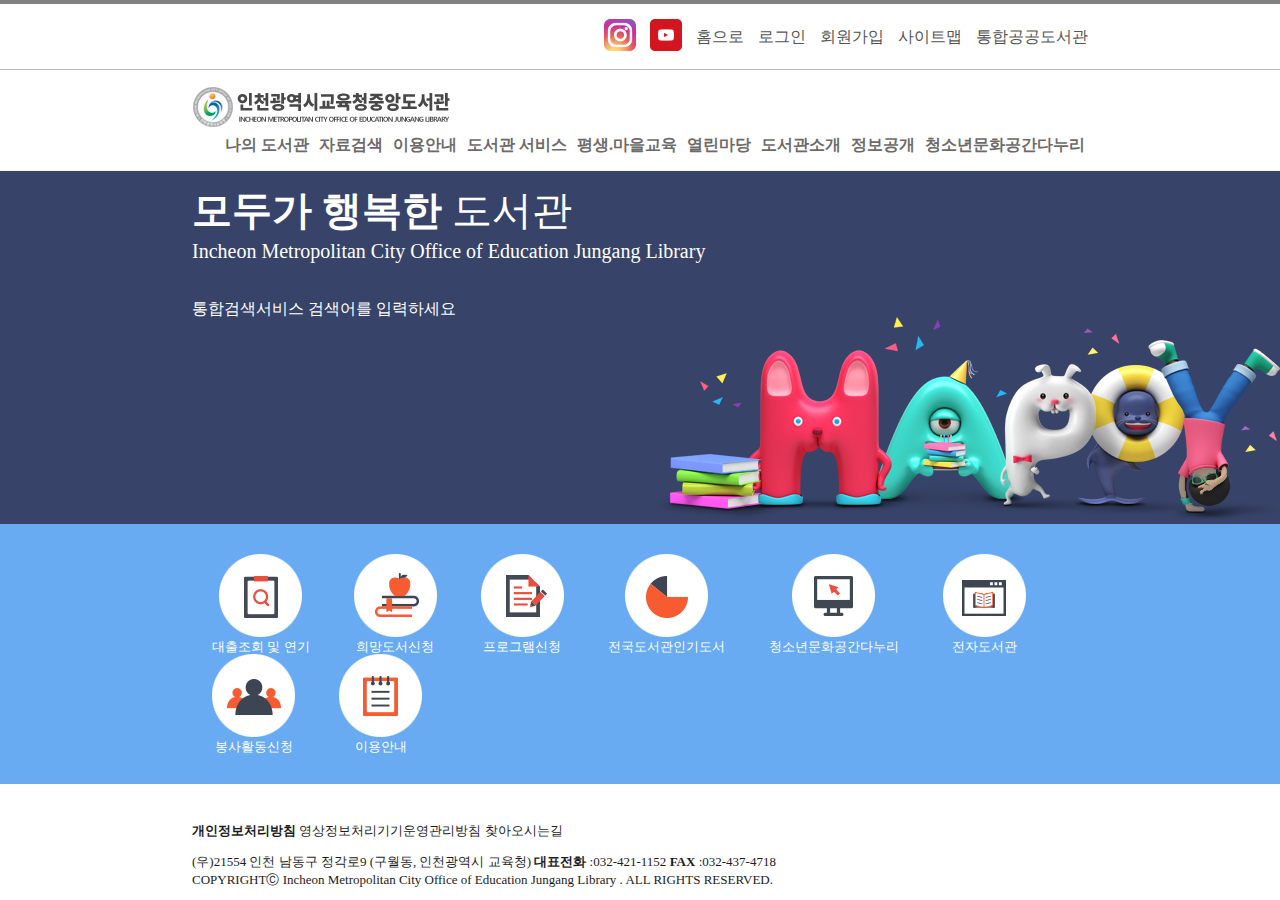
==== HTML,CSS,JS/220216_IL/index.html @ 2d456b8a "first commit" ====
<!DOCTYPE html>
<html lang="en">
<head>
    <meta charset="UTF-8">
    <meta http-equiv="X-UA-Compatible" content="IE=edge">
    <meta name="viewport" content="width=device-width, initial-scale=1.0">
    <link rel="stylesheet" href="style.css">
    <title>인천광역시교육청중앙도서관</title>
</head>
<body>
    <section class="topWrap">
        <!-- TOP -->
        <header class="topheaderWrap">
            <ul class="top">
                <li class="top instar">
                    <a href="https://www.instagram.com/incheon_jungang_library/">
                        <img src="img/icon_insta.png" alt="instar">
                    </a>
                </li>
                <li class="top youtube">
                    <a href="https://www.youtube.com/channel/UC1sugBj_RlVnmk8GoRQk-4Q">
                        <img src="img/icon_youtube.png" alt="youtube">
                    </a>
                </li>
                <li class="top home">
                    <a href="#">홈으로</a>
                </li>
                <li class="top login">
                    <a href="#">로그인</a>
                </li>
                <li class="top join">
                    <a href="#">회원가입</a>
                </li>
                <li class="top sitemap">
                    <a href="#">사이트맵</a>
                </li>
                <li class="top tonghab">
                    <a href="#">통합공공도서관</a>
                </li>
            </ul>            
        </header>
        <!-- 상단메뉴바 -->
        <nav class="navWrap">
            <a href="#" class="navlogo"><img src="img/jungang_logo.png"></a>
            <div class="menuWrap">
                <ul class="menu">
                    <li class="mainmenu m1">
                        <a href="#">나의 도서관</a>
                        <ul class="submenu">
                            <li><a href="#">도서대출내역</a></li>
                            <li><a href="#">수강신청내역</a></li>
                            <li><a href="#">보관함</a></li>
                            <li><a href="#">게시판/댓글현황</a></li>
                            <li><a href="#">사물함신청내역</a></li>
                            <li><a href="#">회원정보수정</a></li>
                            <li><a href="#">비밀번호변경</a></li>
                            <li><a href="#">회원탈퇴</a></li>
                            <li><a href="#">모바일회원증</a></li>
                            <li><a href="#">인천시민인증</a></li>
                            <li><a href="#">인천학생인증<span>(DLS)</span></a></li>                    
                        </ul>
                    </li>
                    <li class="mainmenu m2">
                        <a href="#">자료검색</a>
                        <ul class="submenu">
                            <li><a href="#">도서관 자료검색</a></li>
                            <li><a href="#">스마트도서관 자료검색</a></li>
                            <li><a href="#">연속간행물 안내</a></li>
                            <li><a href="#">국가자료목록 검색</a></li>
                            <li><a href="#">DVD목록 검색</a></li>
                            <li><a href="#">신착도서 안내</a></li>
                            <li><a href="#">도서대출 베스트</a></li>
                            <li><a href="#">이달의 추천도서</a></li>
                            <li><a href="#">국화국중 원문 DB</a></li>
                            <li><a href="#">WEB DB(DBpia)서비스</a></li>
                            <li><a href="#">희망도서 신청</a></li>                                                
                        </ul>
                    
                    </li>
                    <li class="mainmenu m3">
                        <a href="#">이용안내</a>
                        <ul class="submenu">
                            <li><a href="#">이용안내</a></li>
                            <li><a href="#">자료실 안내</a></li>
                            <li><a href="#">종합열람실 안내</a></li>
                            <li><a href="#">청소년문화공간<다누리></a></li>
                        </ul>                  
                    </li>
                    <li class="mainmenu m4">
                        <a href="#">도서관 서비스</a>
                        <ul class="submenu">
                            <li><a href="#">이달의 행사</a></li>
                            <li><a href="#">순회문고 안내</a></li>
                            <li><a href="#">학교도서관 지원</a></li>
                            <li><a href="#">교율청도서관 상호대차</a></li>
                            <li><a href="#">무료택배대출</a></li>
                            <li><a href="#">국가상호대차서비스(책바다)</a></li>
                            <li><a href="#">책나래서비스</a></li>
                            <li><a href="#">사물함신청</a></li>
                        </ul>          
                        
                    </li>
                    <li class="mainmenu m5">
                        <a href="#">평생.마을교육</a>
                        <ul class="submenu">
                            <li><a href="#">공지사항</a></li>
                            <li><a href="#">마을교육 소개</a></li>
                            <li><a href="#">세부 프로그램 소개</a></li>
                            <li><a href="#">온라인접수</a></li>            
                        </ul>    
                    </li>
                    <li class="mainmenu m6">
                        <a href="#">열린마당</a>
                        <ul class="submenu">
                            <li><a href="#">공지사항</a></li>
                            <li><a href="#">자료비치알림</a></li>
                            <li><a href="#">보도자료</a></li>
                            <li><a href="#">사진 자료실</a></li>
                            <li><a href="#">FAQ</a></li>
                            <li><a href="#">묻고 답하기</a></li>
                            <li><a href="#">자유게시판</a></li>
                            <li><a href="#">설문조사</a></li>
                            <li><a href="#">한 도서관 한 책 캠페인</a></li>
                        </ul>    
                    </li>
                    <li class="mainmenu m7">
                        <a href="#">도서관소개</a>
                        <ul class="submenu">
                            <li><a href="#">도서관현황</a></li>
                            <li><a href="#">주요사업 안내</a></li>
                            <li><a href="#">특색사업 안내</a></li>
                            <li><a href="#">도서관 발간자료</a></li>
                            <li><a href="#">도서관 관련 법규 및 규정</a></li>                           
                        </ul>    
                    </li>
                    <li class="mainmenu m8">
                        <a href="#">정보공개</a>
                        <ul class="submenu">
                            <li><a href="#">정보공개제도 안내</a></li>
                            <li><a href="#">청구 및 처리절차</a></li>
                            <li><a href="#">정보공개 청구</a></li>
                            <li><a href="#">사전정보공개</a></li>
                            <li><a href="#">재정공개</a></li>
                            <li><a href="#">정보목록</a></li>
                            <li><a href="#">사전공표 대상정보</a></li>
                            <li><a href="#">비공개대상 세부기준</a></li>
                            <li><a href="#">공공데이터 개방</a></li>
                            <li><a href="#">계약과정 정보공개</a></li>
                        </ul>    
                    </li>
                    <li class="mainmenu m9">
                        <a href="#">청소년문화공간다누리</a>            
                    </li>
                </ul>           
            </div>
        </nav>    
    </section>
    <section class="container">
        <!-- 메뉴바 아래 검색서비스 -->
        <div class="searchboxWrap">
            <div class="textbox">
                <p><strong>모두가 행복한</strong> 도서관</p>
                Incheon Metropolitan City Office of Education Jungang Library
            </div>   
            <div class="searchbox">
                <!-- 검색아이콘 버튼? 라벨? -->
                통합검색서비스 검색어를 입력하세요

            </div>
            <div class="happyimg">
                <img src="img/happy.png">
            </div>
        </div>
        <!-- 퀵메뉴 -->
        <div class="quickmenuboxWrap">
            <div class="quickmenubox">
                <ul class="quickmenu">
                    <li>
                        <a href="#">
                            <img src="img/quickmenu/q1.png">
                            <p>대출조회 및 연기</p>
                        </a>
                                                
                    </li>
                    <li>
                        <a href="#">
                            <img src="img/quickmenu/q2.png">
                            <p>희망도서신청</p>
                        </a>
                    </li>
                    <li>
                        <a href="#">
                            <img src="img/quickmenu/q3.png">
                            <p>프로그램신청</p>
                        </a>
                    </li>
                    <li>
                        <a href="#">
                            <img src="img/quickmenu/q4.png">
                            <p>전국도서관인기도서</p>
                        </a>
                    </li>
                    <li>
                        <a href="#">
                            <img src="img/quickmenu/q5.png">
                            <p>청소년문화공간다누리</p>
                        </a>
                    </li>
                    <li>
                        <a href="#">
                            <img src="img/quickmenu/q6.png">
                            <p>전자도서관</p>
                        </a>
                    </li>
                    <li>
                        <a href="#">
                            <img src="img/quickmenu/q7.png">
                            <p>봉사활동신청</p>
                        </a>
                    </li>
                    <li>
                        <a href="#">
                            <img src="img/quickmenu/q8.png">
                            <p>이용안내</p>
                        </a>
                    </li>                   
                </ul>
            </div>


        </div>
        <!-- tap -->
        <div class="lefttapWrap">

        </div>






    </section>
    <footer>
        <span><a href="#" class="bold">개인정보처리방침</a></span>
        <span><a href="#">영상정보처리기기운영관리방침</a> </span>
        <span><a href="#">찾아오시는길</a></span><br><br> 
        <p>
            (우)21554 인천 남동구 정각로9 (구월동, 인천광역시 교육청) 
            <span class="bold">대표전화</span> :032-421-1152 
            <span class="bold">FAX</span> :032-437-4718
        </p>
        <p>
            COPYRIGHTⒸ
            <span class="small">
                Incheon Metropolitan City Office of Education Jungang Library .
            </span> 
            ALL RIGHTS RESERVED.
        </p>
    </footer>
</body>
</html>
---- HTML,CSS,JS/220216_IL/style.css ----
@import "reset.css";

a{
    text-decoration: none;
}
/* 드롭메뉴 위치, 서브메뉴 폰트컬러, 서브메뉴 한줄나열 , 
   메인메뉴 위치 바 중간(세로 중간)
   화면 크기 줄여도 메뉴바 고정되도록*/
.topWrap{
    border-top: 4px solid gray; 
}
.topheaderWrap {  
    text-align: right;  
    padding-right: 100px;
    border-bottom: 1px solid rgb(187, 185, 185);
    padding: 15px 15% 15px 15%;
}
.top{
    display: inline-block;
    vertical-align: middle;
}

.top a{   
    color: #555;
    padding-left: 10px;
}
.navWrap{
    padding: 15px 15% 15px 15%;
    
}
/* .navlogo{

}

.menu{

} */
.menuWrap{
    text-align: right;
}
.mainmenu{
    display: inline-block;
    padding: 3px;
}
.mainmenu>a {
        
        color: rgb(109, 106, 106);
        font-weight: bold;
}
.mainmenu:hover>a{
    color: rgb(52, 119, 207);
}
.mainmenu:hover .submenu {
    background-color: black;
    display: inline-block;
    position: absolute;
    

}

.submenu {
    display: none; 
    
}
/* 세로가운데 정렬, 검색하는거 버튼? 라벨?, 그림 위치*/
.searchboxWrap{
    background-color: rgb(55, 67, 104);
    text-align: left;    
}
.textbox{
    padding: 20px 0 10px 0;
    color: white;     
    margin-left: 15%;
    margin-right: 15%
    
}    
.textbox{     
    font-size: 20px;
}
.textbox>p{
    font-size: 40px;
    padding-bottom: 10px;    
}
.textbox>p>strong{
    font-weight: bold;
}
.searchbox{
    padding-top: 30px;
    color: white;
    margin-left: 15%;
    margin-right: 15%
}
.happyimg{ 
    /* 이미지위치 바로잡기 */
    text-align: right;
    /* vertical-align: middle; */
}

/* 퀵메뉴 - 퀴메뉴배치 일렬로 이쁘게 정렬 어케하냥 */
.quickmenuboxWrap{
    background-color: #68abf2;
    
}
.quickmenubox{
    padding: 30px 15% 30px 15%;
    
    
}
.quickmenu{

}
.quickmenu li{
    text-align: center;
    display: inline-block;
    padding: 0 20px 0 20px;
    

}
.quickmenu a{
    color: white;
    font-size: 13px;
}
footer{
    font-size: small;
    color: rgb(29, 28, 28);
    padding: 40px 15% 10px 15%;
}
footer a{
    color: rgb(29, 28, 28);
}
footer p{
    padding-top: 5px;
}
footer .bold{
    font-weight: bold;
}
footer .smill{
    font-size: x-small;
}
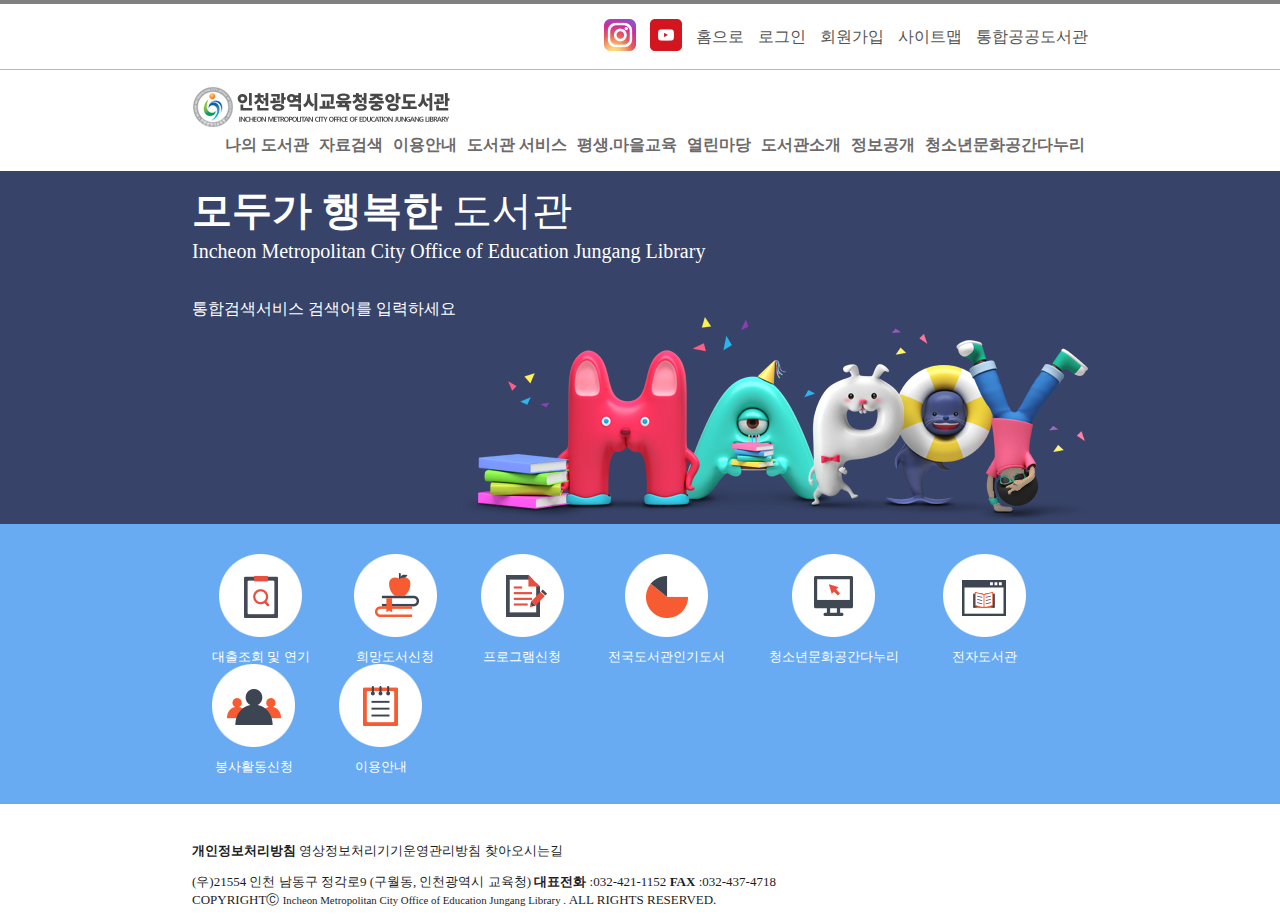
==== commit 35ee52a7: "first commit" ====
--- a/HTML,CSS,JS/220216_IL/index.html
+++ b/HTML,CSS,JS/220216_IL/index.html
@@ -37,11 +37,12 @@
                 <li class="top tonghab">
                     <a href="#">통합공공도서관</a>
                 </li>
+                
             </ul>            
         </header>
         <!-- 상단메뉴바 -->
         <nav class="navWrap">
-            <a href="#" class="navlogo"><img src="img/jungang_logo.png"></a>
+            <a href="https://lib.ice.go.kr/jungang/index.do" class="navlogo"><img src="img/jungang_logo.png"></a>
             <div class="menuWrap">
                 <ul class="menu">
                     <li class="mainmenu m1">
@@ -234,8 +235,12 @@
 
         </div>
 
-
-
+       <!-- 이것저것 -->
+
+
+
+       <!-- banner -->
+        
 
 
 
--- a/HTML,CSS,JS/220216_IL/style.css
+++ b/HTML,CSS,JS/220216_IL/style.css
@@ -37,30 +37,37 @@
 } */
 .menuWrap{
     text-align: right;
+    
 }
 .mainmenu{
     display: inline-block;
     padding: 3px;
+    
+    
 }
 .mainmenu>a {
         
         color: rgb(109, 106, 106);
         font-weight: bold;
+        
 }
 .mainmenu:hover>a{
     color: rgb(52, 119, 207);
 }
 .mainmenu:hover .submenu {
-    background-color: black;
+    background-color: rgb(38, 81, 199);
     display: inline-block;
     position: absolute;
-    
+       
 
 }
-
+.submenu a{
+    color: white;
+    
+}
 .submenu {
     display: none; 
-    
+   
 }
 /* 세로가운데 정렬, 검색하는거 버튼? 라벨?, 그림 위치*/
 .searchboxWrap{
@@ -93,6 +100,7 @@
 .happyimg{ 
     /* 이미지위치 바로잡기 */
     text-align: right;
+    padding: 0 15% 0 15%;
     /* vertical-align: middle; */
 }
 
@@ -106,7 +114,8 @@
     
     
 }
-.quickmenu{
+.quickmenu p{
+    padding-top: 10px;
 
 }
 .quickmenu li{
@@ -120,6 +129,15 @@
     color: white;
     font-size: 13px;
 }
+/* tap */
+
+
+/* etc */
+
+/* banner */
+
+
+/* footer */
 footer{
     font-size: small;
     color: rgb(29, 28, 28);
@@ -134,6 +152,6 @@
 footer .bold{
     font-weight: bold;
 }
-footer .smill{
-    font-size: x-small;
+footer .small{
+    font-size: smaller;
 }